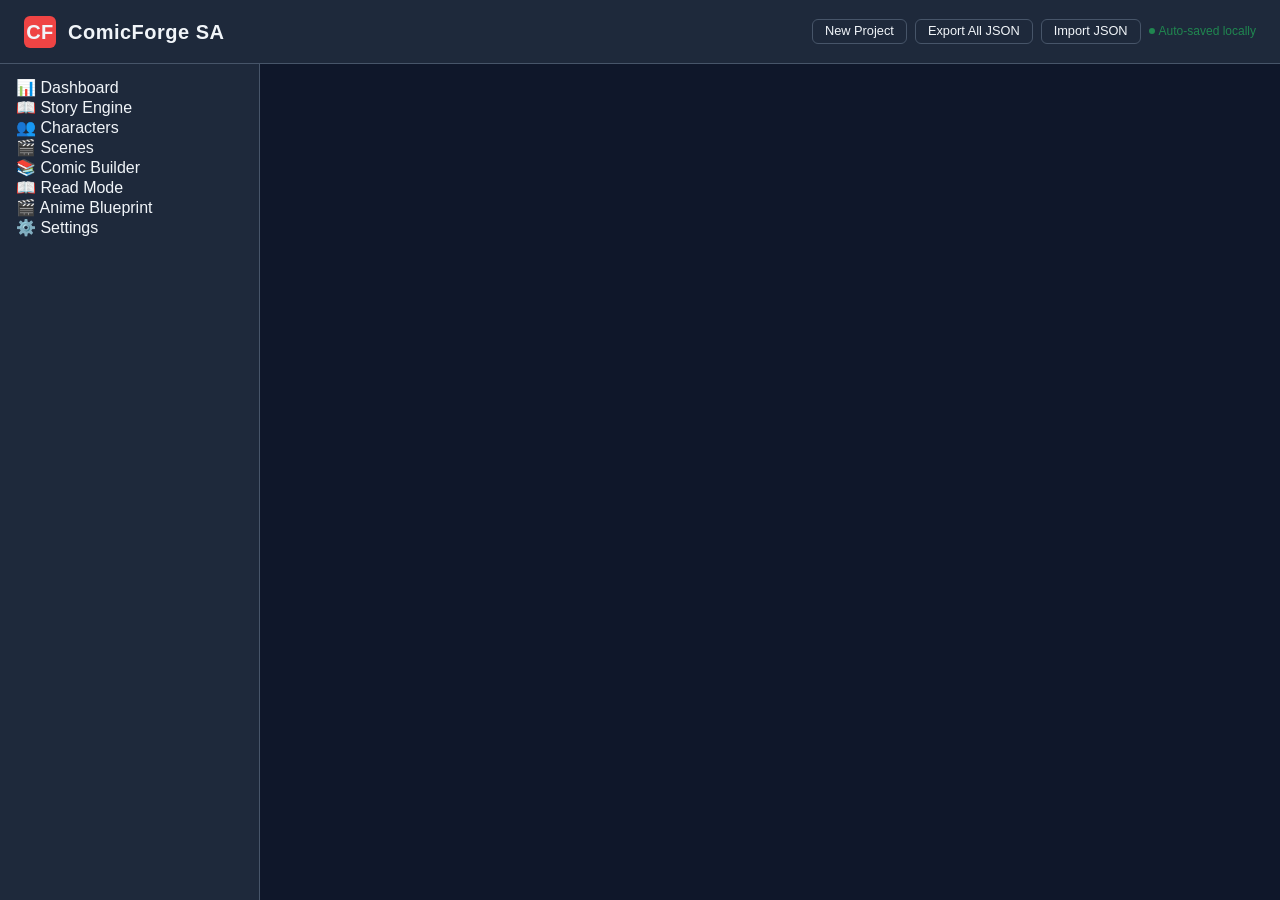
==== index.html @ 5a72d0d2 "Add ComicForge-SA local work" ====
<!DOCTYPE html>
<html lang="en">
<head>
  <meta charset="UTF-8">
  <meta name="viewport" content="width=device-width, initial-scale=1.0">
  <title>ComicForge SA — AI Comic & Short Anime Creator</title>
  <link rel="stylesheet" href="css/reset.css">
  <link rel="stylesheet" href="css/variables.css">
  <link rel="stylesheet" href="css/layout.css">
  <link rel="stylesheet" href="css/components.css">
</head>
<body>

  <div class="app">
    <!-- Header -->
    <header class="header">
      <div class="brand">
        <div class="logo">CF</div>
        <div>ComicForge SA</div>
      </div>
      <div class="header-actions">
        <button class="btn btn-ghost btn-sm" id="btn-new-project">New Project</button>
        <button class="btn btn-ghost btn-sm" id="btn-export">Export All JSON</button>
        <input type="file" id="input-import" accept=".json" style="display:none;">
        <label for="input-import" class="btn btn-ghost btn-sm">Import JSON</label>
        <span class="autosave-indicator" id="autosave-indicator" style="opacity:0.6;">
          <span class="autosave-dot"></span> Auto-saved locally
        </span>
      </div>
    </header>

    <!-- Sidebar -->
    <aside class="sidebar" id="sidebar">
      <nav style="display:flex; flex-direction:column; gap:0.25rem;">
        <div class="nav-item active" id="nav-dashboard" onclick="app.showView('dashboard')">📊 Dashboard</div>
        <div class="nav-item" id="nav-story" onclick="app.showView('story')">📖 Story Engine</div>
        <div class="nav-item" id="nav-character" onclick="app.showView('character')">👥 Characters</div>
        <div class="nav-item" id="nav-scenes" onclick="app.showView('scenes')">🎬 Scenes</div>
        <div class="nav-item" id="nav-comic" onclick="app.showView('comic')">📚 Comic Builder</div>
        <div class="nav-item" id="nav-readmode" onclick="app.showView('readmode')">📖 Read Mode</div>
        <div class="nav-item" id="nav-anime" onclick="app.showView('anime')">🎬 Anime Blueprint</div>
        <div class="nav-item" id="nav-settings" onclick="app.showView('settings')">⚙️ Settings</div>
      </nav>
    </aside>

    <!-- Main -->
    <main class="main">
      <!-- Dashboard View -->
      <section id="view-dashboard" data-view class="hidden">
        <div class="view-content"></div>
      </section>

      <!-- Story View -->
      <section id="view-story" data-view class="hidden">
        <div class="view-content"></div>
      </section>

      <!-- Story Views -->
      <section id="view-scenes" data-view class="hidden">
        <div class="view-content"></div>
      </section>

      <!-- Comic Views -->
      <section id="view-comic" data-view class="hidden">
        <div class="view-content"></div>
      </section>
      <section id="view-readmode" data-view class="hidden">
        <div class="view-content"></div>
      </section>

      <!-- Anime View -->
      <section id="view-anime" data-view class="hidden">
        <div class="view-content"></div>
      </section>

      <!-- Settings -->
      <section id="view-settings" data-view class="hidden">
        <div class="view-content"></div>
      </section>
    </main>
  </div>

  <script src="js/storage.js"></script>
  <script src="js/app.js"></script>
</body>
</html>
---- css/variables.css ----
/* ComicForge SA — Design Tokens */
/* South African inspired palette: sunset orange, township gold, earth red, deep Zulu night */

:root {
  --bg-app: #0f172a;
  --bg-panel: #1e293b;
  --bg-card: #334155;
  --text-main: #f1f5f9;
  --text-muted: #94a3b8;

  --accent-primary: #ef4444;        /* earth red / red gem */
  --accent-secondary: #f59e0b;      /* township gold */
  --accent-success: #22c55e;        /* amapiano green */
  --accent-warn: #eab308;

  --border-color: #475569;

  --font-main: 'Segoe UI', Tahoma, Geneva, Verdana, sans-serif;
  --font-heading: 'Segoe UI', Tahoma, Geneva, Verdana, sans-serif;

  --radius-sm: 6px;
  --radius-md: 10px;
  --radius-lg: 16px;

  --shadow: 0 4px 6px -1px rgba(0, 0, 0, 0.3);
  --shadow-lg: 0 10px 15px -3px rgba(0, 0, 0, 0.4);

  --sidebar-width: 260px;
  --header-height: 64px;
}
---- css/layout.css ----
/* ComicForge SA — Layout */

* { box-sizing: border-box; }

html, body {
  margin: 0;
  padding: 0;
  height: 100%;
  font-family: var(--font-main);
  background: var(--bg-app);
  color: var(--text-main);
  overflow: hidden;
}

.app {
  display: grid;
  grid-template-rows: var(--header-height) 1fr;
  grid-template-columns: var(--sidebar-width) 1fr;
  height: 100vh;
}

.header {
  grid-row: 1 / 2;
  grid-column: 1 / 3;
  background: var(--bg-panel);
  border-bottom: 1px solid var(--border-color);
  display: flex;
  align-items: center;
  justify-content: space-between;
  padding: 0 1.5rem;
  z-index: 10;
}

.brand {
  display: flex;
  align-items: center;
  gap: 0.75rem;
  font-weight: 700;
  font-size: 1.25rem;
  letter-spacing: 0.5px;
}

.brand .logo {
  width: 32px;
  height: 32px;
  background: var(--accent-primary);
  border-radius: var(--radius-sm);
  display: flex;
  align-items: center;
  justify-content: center;
  font-weight: 900;
}

.header-actions {
  display: flex;
  gap: 0.5rem;
}

.sidebar {
  grid-row: 2 / 3;
  grid-column: 1 / 2;
  background: var(--bg-panel);
  border-right: 1px solid var(--border-color);
  overflow-y: auto;
  padding: 1rem;
}

.main {
  grid-row: 2 / 3;
  grid-column: 2 / 3;
  background: var(--bg-app);
  overflow-y: auto;
  padding: 1.5rem;
}

/* Responsive: stack on mobile */
@media (max-width: 768px) {
  .app {
    grid-template-columns: 1fr;
    grid-template-rows: var(--header-height) 60px 1fr;
  }
  .sidebar {
    grid-row: 3 / 4;
    grid-column: 1 / 2;
    display: none;
  }
  .sidebar.open {
    display: block;
    position: absolute;
    z-index: 20;
    height: calc(100vh - var(--header-height) - 60px);
    overflow-y: auto;
  }
  .main {
    grid-row: 2 / 4;
    grid-column: 1 / 2;
  }
}
---- css/components.css ----
/* ComicForge SA — Components */

.btn {
  background: var(--bg-card);
  color: var(--text-main);
  border: 1px solid var(--border-color);
  padding: 0.5rem 1rem;
  border-radius: var(--radius-sm);
  cursor: pointer;
  font-size: 0.9rem;
  transition: all 0.2s;
}

.btn:hover {
  background: var(--accent-primary);
  border-color: var(--accent-primary);
}

.btn-primary {
  background: var(--accent-primary);
  border-color: var(--accent-primary);
}

.btn-primary:hover {
  background: #dc2626;
}

.btn-ghost {
  background: transparent;
  border: 1px solid var(--border-color);
}

.btn-ghost:hover {
  background: rgba(255,255,255,0.05);
}

.btn-sm { padding: 0.35rem 0.75rem; font-size: 0.8rem; }

.card {
  background: var(--bg-card);
  border: 1px solid var(--border-color);
  border-radius: var(--radius-md);
  padding: 1rem;
  margin-bottom: 1rem;
}

.card h3 {
  margin-top: 0;
  margin-bottom: 0.75rem;
  font-size: 1rem;
  color: var(--accent-secondary);
}

.input-group {
  margin-bottom: 0.75rem;
}

.input-group label {
  display: block;
  font-size: 0.85rem;
  color: var(--text-muted);
  margin-bottom: 0.25rem;
}

.input-group input,
.input-group textarea,
.input-group select {
  width: 100%;
  background: var(--bg-app);
  border: 1px solid var(--border-color);
  color: var(--text-main);
  padding: 0.5rem;
  border-radius: var(--radius-sm);
  font-family: inherit;
  font-size: 0.9rem;
}

.input-group input:focus,
.input-group textarea:focus,
.input-group select:focus {
  outline: none;
  border-color: var(--accent-primary);
}

.list-item {
  background: var(--bg-card);
  border: 1px solid var(--border-color);
  border-radius: var(--radius-sm);
  padding: 0.75rem;
  margin-bottom: 0.5rem;
  cursor: pointer;
  transition: border 0.2s;
}

.list-item:hover {
  border-color: var(--accent-secondary);
}

.list-item.active {
  border-color: var(--accent-primary);
  background: rgba(239, 68, 68, 0.1);
}

.list-item h4 {
  margin: 0 0 0.25rem 0;
  font-size: 0.95rem;
}

.list-item p {
  margin: 0;
  font-size: 0.8rem;
  color: var(--text-muted);
}

.empty-state {
  display: flex;
  flex-direction: column;
  align-items: center;
  justify-content: center;
  height: 60vh;
  color: var(--text-muted);
  text-align: center;
}

.empty-state h2 {
  margin: 0.5rem 0;
  color: var(--text-main);
}

.badge {
  display: inline-block;
  font-size: 0.7rem;
  padding: 0.15rem 0.5rem;
  border-radius: 999px;
  background: var(--accent-secondary);
  color: #000;
  margin-right: 0.25rem;
}

.autosave-indicator {
  font-size: 0.75rem;
  color: var(--accent-success);
  margin-left: auto;
  display: flex;
  align-items: center;
  gap: 0.25rem;
}

.autosave-dot {
  width: 6px;
  height: 6px;
  background: var(--accent-success);
  border-radius: 50%;
  animation: pulse 2s infinite;
}

@keyframes pulse {
  0%, 100% { opacity: 1; }
  50% { opacity: 0.4; }
}

.modal {
  display: none;
  position: fixed;
  inset: 0;
  background: rgba(0,0,0,0.6);
  z-index: 50;
  justify-content: center;
  align-items: center;
  padding: 1rem;
}

.modal.open {
  display: flex;
}

.modal-content {
  background: var(--bg-panel);
  border: 1px solid var(--border-color);
  border-radius: var(--radius-lg);
  padding: 1.5rem;
  width: 100%;
  max-width: 560px;
  max-height: 90vh;
  overflow-y: auto;
}

.modal-close {
  position: absolute;
  top: 0.75rem;
  right: 1rem;
  background: none;
  border: none;
  color: var(--text-muted);
  cursor: pointer;
  font-size: 1.25rem;
}

.grid-2 {
  display: grid;
  grid-template-columns: 1fr 1fr;
  gap: 1rem;
}

@media (max-width: 640px) {
  .grid-2 { grid-template-columns: 1fr; }
}
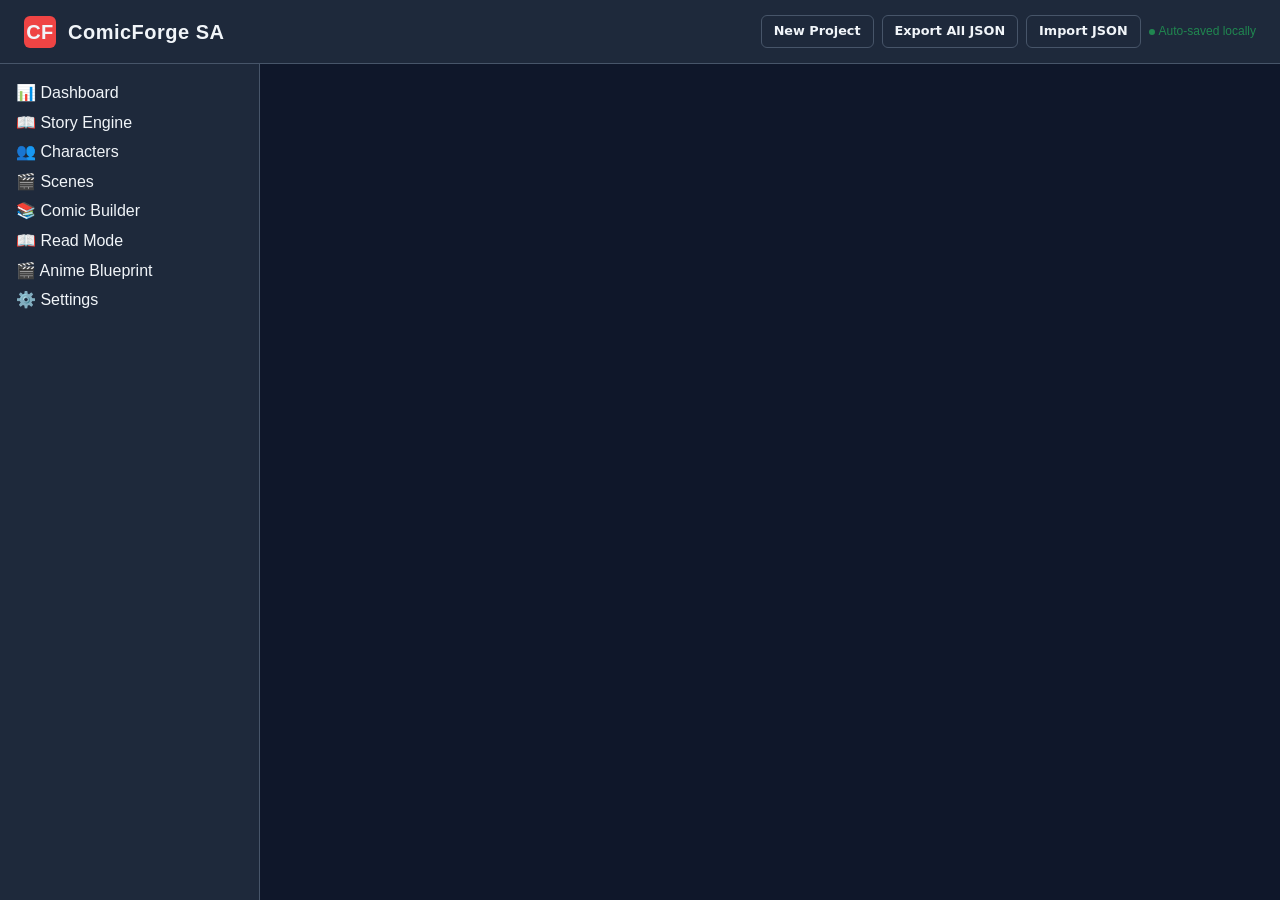
==== commit 4c8d55a4: "Option 1: Replace variables.css with mzansi-theme.css as single theme, delete master branch" ====
--- a/index.html
+++ b/index.html
@@ -5,7 +5,7 @@
   <meta name="viewport" content="width=device-width, initial-scale=1.0">
   <title>ComicForge SA — AI Comic & Short Anime Creator</title>
   <link rel="stylesheet" href="css/reset.css">
-  <link rel="stylesheet" href="css/variables.css">
+  <link rel="stylesheet" href="theme/mzansi-theme.css">
   <link rel="stylesheet" href="css/layout.css">
   <link rel="stylesheet" href="css/components.css">
 </head>
--- a/theme/mzansi-theme.css
+++ b/theme/mzansi-theme.css
@@ -0,0 +1,193 @@
+/* ========================================
+   Mzansi Theme — South African Colours & Fonts
+   ComicForge-SA
+   ======================================== */
+
+/* --- SA Flag Colour Palette --- */
+:root {
+  /* South African flag colours */
+  --sa-green: #007A4D;      /* SA flag green */
+  --sa-gold: #FFB612;       /* SA flag gold */
+  --sa-black: #000000;      /* SA flag black */
+  --sa-red: #CE1126;        /* SA flag red */
+  --sa-white: #FFFFFF;      /* SA flag white */
+  --sa-blue: #00339F;       /* SA flag blue */
+
+  /* Theme derived colours (mzansi) */
+  --mzansi-primary: var(--sa-green);
+  --mzansi-secondary: var(--sa-gold);
+  --mzansi-accent: var(--sa-red);
+  --mzansi-dark: var(--sa-black);
+  --mzansi-light: var(--sa-white);
+  --mzansi-dark-blue: var(--sa-blue);
+
+  /* Gradients inspired by SA flag Y-shape */
+  --mzansi-gradient: linear-gradient(135deg, var(--sa-green) 0%, var(--sa-gold) 50%, var(--sa-red) 100%);
+  --mzansi-gradient-soft: linear-gradient(180deg, rgba(0,122,77,0.1) 0%, rgba(255,182,18,0.1) 100%);
+
+  /* --- App variables (from variables.css — required by layout.css & components.css) --- */
+  --bg-app: #0f172a;
+  --bg-panel: #1e293b;
+  --bg-card: #334155;
+  --text-main: #f1f5f9;
+  --text-muted: #94a3b8;
+
+  --accent-primary: #ef4444;        /* earth red / red gem */
+  --accent-secondary: #f59e0b;      /* township gold */
+  --accent-success: #22c55e;        /* amapiano green */
+  --accent-warn: #eab308;
+
+  --border-color: #475569;
+
+  --font-main: 'Segoe UI', Tahoma, Geneva, Verdana, sans-serif;
+  --font-heading: 'Segoe UI', Tahoma, Geneva, Verdana, sans-serif;
+
+  --radius-sm: 6px;
+  --radius-md: 10px;
+  --radius-lg: 16px;
+
+  --shadow: 0 4px 6px -1px rgba(0, 0, 0, 0.3);
+  --shadow-lg: 0 10px 15px -3px rgba(0, 0, 0, 0.4);
+
+  --sidebar-width: 260px;
+  --header-height: 64px;
+
+  /* Fonts (mzansi overrides) */
+  --font-heading: "Segoe UI", "Ubuntu", "DejaVu Sans", sans-serif;
+  --font-body: "Segoe UI", "Ubuntu", "DejaVu Sans", sans-serif;
+  --font-display: "Segoe UI", "Ubuntu", "DejaVu Sans", sans-serif;
+
+  /* Spacing */
+  --radius: 8px;
+  --shadow: 0 4px 12px rgba(0, 0, 0, 0.15);
+}
+
+/* --- Reset & Base --- */
+* {
+  box-sizing: border-box;
+}
+
+html {
+  scroll-behavior: smooth;
+}
+
+body {
+  margin: 0;
+  padding: 0;
+  font-family: var(--font-body);
+  background: var(--mzansi-gradient-soft);
+  color: var(--sa-black);
+  line-height: 1.6;
+}
+
+/* --- Headings --- */
+h1, h2, h3, h4, h5, h6 {
+  font-family: var(--font-heading);
+  color: var(--sa-green);
+  font-weight: 700;
+  line-height: 1.2;
+}
+
+h1 {
+  font-size: 2.5rem;
+  text-transform: uppercase;
+  letter-spacing: 2px;
+  background: var(--mzansi-gradient);
+  -webkit-background-clip: text;
+  -webkit-text-fill-color: transparent;
+  background-clip: text;
+  text-fill-color: transparent;
+}
+
+h2 {
+  font-size: 2rem;
+  border-left: 6px solid var(--sa-red);
+  padding-left: 12px;
+}
+
+h3 {
+  font-size: 1.5rem;
+  color: var(--sa-blue);
+}
+
+/* --- Buttons --- */
+.btn, button {
+  font-family: var(--font-body);
+  background: var(--sa-green);
+  color: var(--sa-white);
+  border: none;
+  padding: 10px 20px;
+  border-radius: var(--radius);
+  cursor: pointer;
+  font-weight: 600;
+  transition: all 0.2s ease;
+}
+
+.btn:hover, button:hover {
+  background: var(--sa-red);
+  transform: translateY(-2px);
+  box-shadow: var(--shadow);
+}
+
+.btn-gold, .btn-secondary {
+  background: var(--sa-gold);
+  color: var(--sa-black);
+}
+
+.btn-gold:hover, .btn-secondary:hover {
+  background: var(--sa-red);
+  color: var(--sa-white);
+}
+
+/* --- Cards --- */
+.card {
+  background: var(--sa-white);
+  border-radius: var(--radius);
+  box-shadow: var(--shadow);
+  padding: 1.5rem;
+  margin: 1rem 0;
+  border-top: 4px solid var(--sa-green);
+}
+
+.card-header {
+  color: var(--sa-green);
+  font-weight: 700;
+  margin-bottom: 1rem;
+}
+
+/* --- Links --- */
+a {
+  color: var(--sa-blue);
+  text-decoration: none;
+}
+
+a:hover {
+  color: var(--sa-red);
+  text-decoration: underline;
+}
+
+/* --- SA Flag Accent Stripes --- */
+.sa-stripe {
+  height: 6px;
+  background: var(--mzansi-gradient);
+  margin: 1rem 0;
+  border-radius: 3px;
+}
+
+/* --- Utility Classes --- */
+.text-green { color: var(--sa-green); }
+.text-gold { color: var(--sa-gold); }
+.text-black { color: var(--sa-black); }
+.text-red { color: var(--sa-red); }
+.text-blue { color: var(--sa-blue); }
+
+.bg-green { background: var(--sa-green); color: var(--sa-white); }
+.bg-gold { background: var(--sa-gold); color: var(--sa-black); }
+.bg-red { background: var(--sa-red); color: var(--sa-white); }
+
+/* --- Responsive --- */
+@media (max-width: 768px) {
+  h1 { font-size: 1.8rem; }
+  h2 { font-size: 1.5rem; }
+  .card { padding: 1rem; }
+}
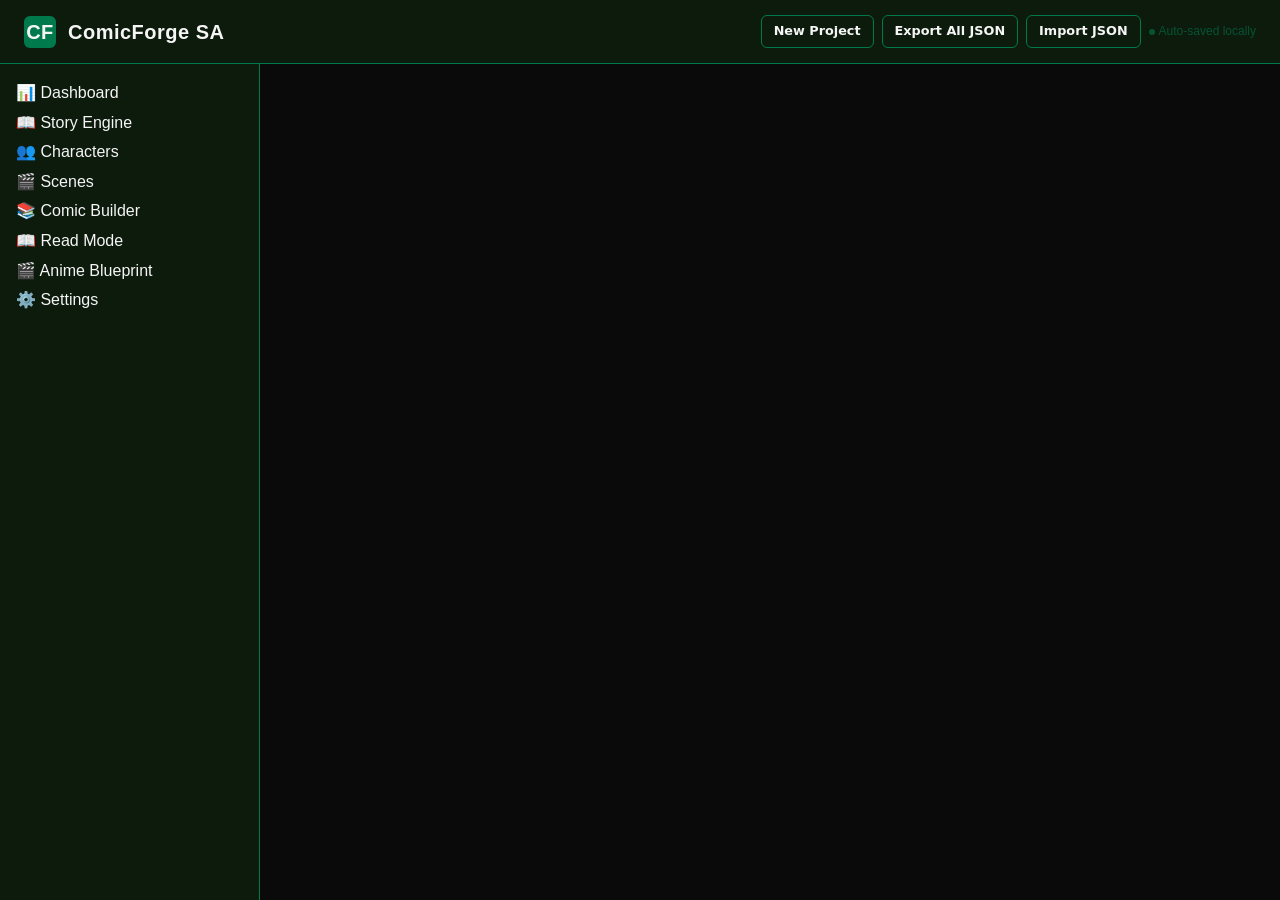
==== commit 7c473d08: "Option 1: Replace variables.css with mzansi-theme.css as single theme" ====
--- a/index.html
+++ b/index.html
@@ -81,6 +81,12 @@
   </div>
 
   <script src="js/storage.js"></script>
+  <script src="js/models.js"></script>
+  <script src="js/story-engine.js"></script>
+  <script src="js/character-engine.js"></script>
+  <script src="js/comic-builder.js"></script>
+  <script src="js/anime-adapter.js"></script>
+  <script src="js/ui.js"></script>
   <script src="js/app.js"></script>
 </body>
 </html>
--- a/theme/mzansi-theme.css
+++ b/theme/mzansi-theme.css
@@ -25,19 +25,19 @@
   --mzansi-gradient: linear-gradient(135deg, var(--sa-green) 0%, var(--sa-gold) 50%, var(--sa-red) 100%);
   --mzansi-gradient-soft: linear-gradient(180deg, rgba(0,122,77,0.1) 0%, rgba(255,182,18,0.1) 100%);
 
-  /* --- App variables (from variables.css — required by layout.css & components.css) --- */
-  --bg-app: #0f172a;
-  --bg-panel: #1e293b;
-  --bg-card: #334155;
-  --text-main: #f1f5f9;
-  --text-muted: #94a3b8;
-
-  --accent-primary: #ef4444;        /* earth red / red gem */
-  --accent-secondary: #f59e0b;      /* township gold */
-  --accent-success: #22c55e;        /* amapiano green */
-  --accent-warn: #eab308;
-
-  --border-color: #475569;
+  /* --- App variables — SA colours (replaces variables.css) --- */
+  --bg-app: #0a0a0a;                /* dark charcoal/black background */
+  --bg-panel: #0d1b0d;              /* dark green/black sidebar */
+  --bg-card: #141414;               /* near-black cards */
+  --text-main: #f5f5f5;             /* off-white text */
+  --text-muted: #b0b0b0;            /* muted gray text */
+
+  --accent-primary: var(--sa-green);      /* SA flag green */
+  --accent-secondary: var(--sa-gold);     /* SA flag gold */
+  --accent-success: var(--sa-green);      /* SA flag green */
+  --accent-warn: var(--sa-red);           /* SA flag red */
+
+  --border-color: var(--sa-green);
 
   --font-main: 'Segoe UI', Tahoma, Geneva, Verdana, sans-serif;
   --font-heading: 'Segoe UI', Tahoma, Geneva, Verdana, sans-serif;
@@ -60,6 +60,19 @@
   /* Spacing */
   --radius: 8px;
   --shadow: 0 4px 12px rgba(0, 0, 0, 0.15);
+}
+
+/* --- Cursor rules --- */
+button, a, .nav-item, .list-item, .btn {
+  cursor: pointer;
+}
+
+input, textarea, select {
+  cursor: text;
+}
+
+h1, h2, h3, h4, h5, h6, p, label, span, .text-muted {
+  cursor: default;
 }
 
 /* --- Reset & Base --- */
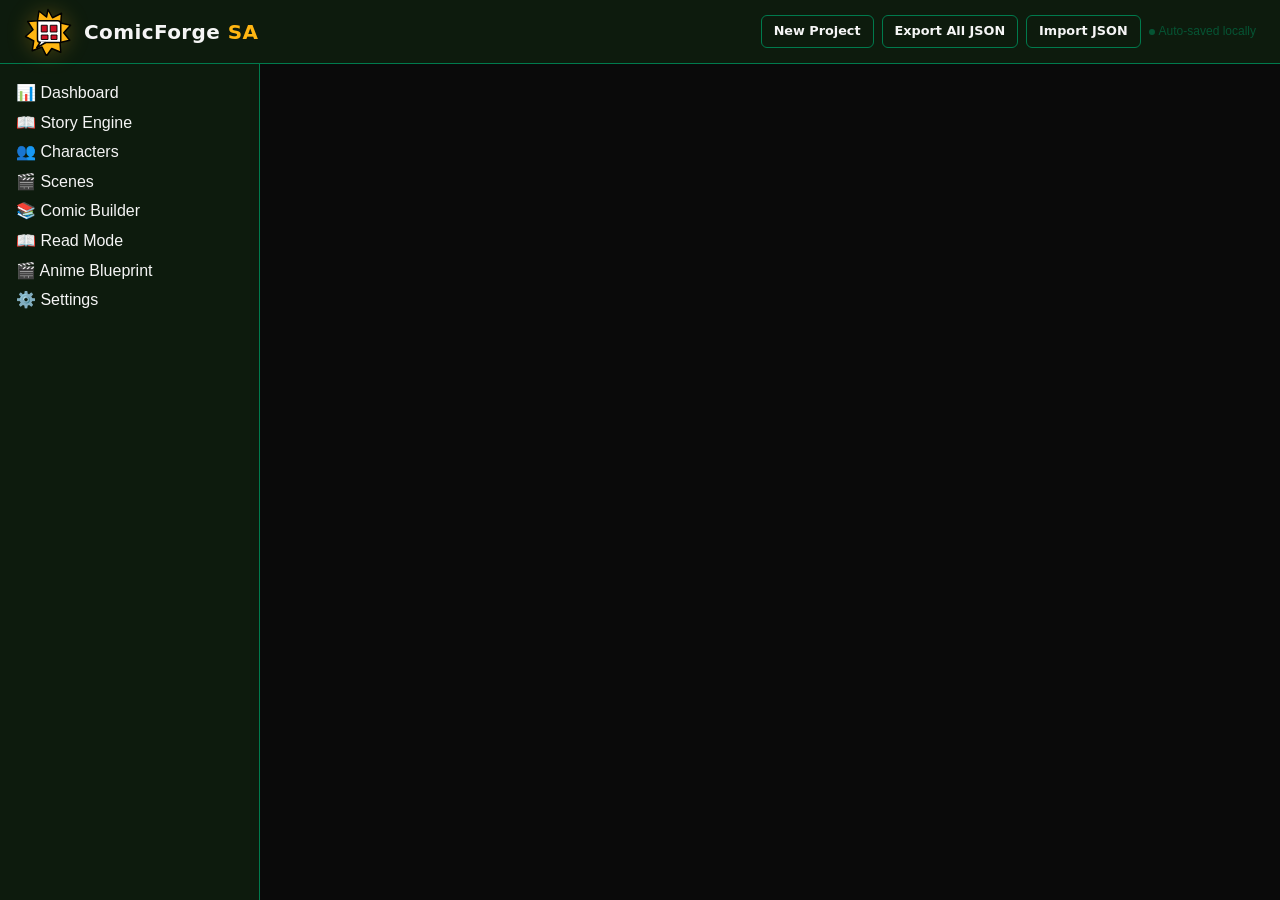
==== commit 1a4ffcd5: "feat: complete core comic creation workflows" ====
--- a/index.html
+++ b/index.html
@@ -15,9 +15,17 @@
     <!-- Header -->
     <header class="header">
       <div class="brand">
-        <div class="logo">CF</div>
-        <div>ComicForge SA</div>
+        <div class="logo" aria-hidden="true">
+          <svg viewBox="0 0 64 64" role="img" aria-label="ComicForge SA comic mark">
+            <path class="logo-burst" d="M32 2 38 13 50 7 49 20 62 23 53 33 61 43 48 46 49 59 37 54 30 64 24 52 11 57 13 44 2 38 12 29 5 18 18 17 20 4 30 12Z"/>
+            <path class="logo-page" d="M18 17h27a4 4 0 0 1 4 4v25H22a4 4 0 0 1-4-4Z"/>
+            <path class="logo-panel" d="M23 23h8v9h-8zm12 0h9v9h-9zM23 36h9v6h-9zm13 0h8v6h-8z"/>
+            <path class="logo-tail" d="m22 45-5 8 12-7"/>
+          </svg>
+        </div>
+        <div class="brand-name">ComicForge <span>SA</span></div>
       </div>
+      <button class="btn btn-ghost mobile-menu" id="mobile-menu" type="button" aria-expanded="false" aria-controls="sidebar">Menu</button>
       <div class="header-actions">
         <button class="btn btn-ghost btn-sm" id="btn-new-project">New Project</button>
         <button class="btn btn-ghost btn-sm" id="btn-export">Export All JSON</button>
@@ -31,7 +39,7 @@
 
     <!-- Sidebar -->
     <aside class="sidebar" id="sidebar">
-      <nav style="display:flex; flex-direction:column; gap:0.25rem;">
+      <nav style="display:flex; flex-direction:column; gap:0.25rem;" aria-label="Main navigation">
         <div class="nav-item active" id="nav-dashboard" onclick="app.showView('dashboard')">📊 Dashboard</div>
         <div class="nav-item" id="nav-story" onclick="app.showView('story')">📖 Story Engine</div>
         <div class="nav-item" id="nav-character" onclick="app.showView('character')">👥 Characters</div>
@@ -52,6 +60,11 @@
 
       <!-- Story View -->
       <section id="view-story" data-view class="hidden">
+        <div class="view-content"></div>
+      </section>
+
+      <!-- Character View -->
+      <section id="view-character" data-view class="hidden">
         <div class="view-content"></div>
       </section>
 
@@ -86,7 +99,9 @@
   <script src="js/character-engine.js"></script>
   <script src="js/comic-builder.js"></script>
   <script src="js/anime-adapter.js"></script>
+  <script src="js/presets.js"></script>
   <script src="js/ui.js"></script>
   <script src="js/app.js"></script>
+  <script>window.app.init();</script>
 </body>
-</html>+</html>
--- a/theme/mzansi-theme.css
+++ b/theme/mzansi-theme.css
@@ -88,15 +88,15 @@
   margin: 0;
   padding: 0;
   font-family: var(--font-body);
-  background: var(--mzansi-gradient-soft);
-  color: var(--sa-black);
+  background: var(--bg-app);
+  color: var(--text-main);
   line-height: 1.6;
 }
 
 /* --- Headings --- */
 h1, h2, h3, h4, h5, h6 {
   font-family: var(--font-heading);
-  color: var(--sa-green);
+  color: var(--text-main);
   font-weight: 700;
   line-height: 1.2;
 }
@@ -120,7 +120,7 @@
 
 h3 {
   font-size: 1.5rem;
-  color: var(--sa-blue);
+  color: var(--sa-gold);
 }
 
 /* --- Buttons --- */
@@ -154,12 +154,13 @@
 
 /* --- Cards --- */
 .card {
-  background: var(--sa-white);
+  background: var(--bg-card);
   border-radius: var(--radius);
   box-shadow: var(--shadow);
   padding: 1.5rem;
   margin: 1rem 0;
-  border-top: 4px solid var(--sa-green);
+  border: 1px solid var(--border-color);
+  border-top: 3px solid var(--sa-green);
 }
 
 .card-header {
@@ -203,4 +204,4 @@
   h1 { font-size: 1.8rem; }
   h2 { font-size: 1.5rem; }
   .card { padding: 1rem; }
-}+}
--- a/css/layout.css
+++ b/css/layout.css
@@ -41,20 +41,24 @@
 }
 
 .brand .logo {
-  width: 32px;
-  height: 32px;
-  background: var(--accent-primary);
-  border-radius: var(--radius-sm);
-  display: flex;
-  align-items: center;
-  justify-content: center;
-  font-weight: 900;
+  width: 48px;
+  height: 48px;
+  filter: drop-shadow(0 0 10px rgba(255, 182, 18, .25));
 }
+
+.brand .logo svg { display: block; width: 100%; height: 100%; }
+.logo-burst { fill: var(--sa-gold); stroke: var(--sa-black); stroke-width: 2; stroke-linejoin: round; }
+.logo-page { fill: var(--sa-white); stroke: var(--sa-black); stroke-width: 2; stroke-linejoin: round; }
+.logo-panel { fill: var(--sa-red); stroke: var(--sa-black); stroke-width: 1.2; }
+.logo-tail { fill: var(--sa-white); stroke: var(--sa-black); stroke-width: 2; stroke-linejoin: round; }
+.brand-name { color: var(--text-main); font-family: var(--font-heading); font-weight: 900; letter-spacing: .02em; }
+.brand-name span { color: var(--sa-gold); }
 
 .header-actions {
   display: flex;
   gap: 0.5rem;
 }
+.mobile-menu { display: none; }
 
 .sidebar {
   grid-row: 2 / 3;
@@ -75,6 +79,14 @@
 
 /* Responsive: stack on mobile */
 @media (max-width: 768px) {
+  .mobile-menu { display: inline-flex; }
+  .header { padding: 0 .75rem; gap: .5rem; }
+  .header-actions { gap: .25rem; flex-wrap: wrap; justify-content: flex-end; }
+  .header-actions .autosave-indicator { display: none; }
+  .header-actions .btn, .header-actions label { padding: .35rem .5rem; font-size: .75rem; }
+  .brand { font-size: 1rem; gap: .4rem; }
+  .brand .logo { width: 38px; height: 38px; }
+  .mobile-menu { padding: .4rem .55rem; }
   .app {
     grid-template-columns: 1fr;
     grid-template-rows: var(--header-height) 60px 1fr;
@@ -88,11 +100,11 @@
     display: block;
     position: absolute;
     z-index: 20;
-    height: calc(100vh - var(--header-height) - 60px);
+    height: calc(100vh - var(--header-height));
     overflow-y: auto;
   }
   .main {
     grid-row: 2 / 4;
     grid-column: 1 / 2;
   }
-}+}
--- a/css/components.css
+++ b/css/components.css
@@ -204,4 +204,21 @@
 
 @media (max-width: 640px) {
   .grid-2 { grid-template-columns: 1fr; }
-}+}
+
+.editor-grid { display: grid; grid-template-columns: repeat(auto-fit, minmax(220px, 1fr)); gap: .8rem; margin: 1rem 0; }
+.editor-grid label, .card label { display: grid; gap: .3rem; color: var(--text-muted); font-size: .88rem; }
+.editor-grid input, .editor-grid select, .editor-grid textarea,
+.card input, .card select, .card textarea { width: 100%; min-width: 0; background: var(--bg-app); color: var(--text-main); border: 1px solid var(--border-color); border-radius: var(--radius-sm); padding: .6rem; font: inherit; }
+.editor-grid textarea, .card textarea { min-height: 5rem; resize: vertical; }
+.comic-page { margin: 1.5rem 0; padding: 1rem; border: 1px solid var(--border-color); border-radius: var(--radius-md); background: rgba(0,0,0,.16); }
+.panel-editor { display: grid; grid-template-columns: repeat(auto-fit,minmax(200px,1fr)); gap: .75rem; padding: 1rem; margin: .8rem 0; border: 1px dashed var(--sa-gold); border-radius: var(--radius-sm); }
+.panel-editor h5 { grid-column: 1/-1; margin: 0; color: var(--sa-gold); }
+.reader-panels { display: grid; grid-template-columns: repeat(auto-fit,minmax(220px,1fr)); gap: 1rem; }
+.reader-panel { min-height: 260px; padding: 1rem; background: linear-gradient(145deg,rgba(0,122,77,.24),rgba(206,17,38,.12)),var(--bg-app); border: 2px solid var(--sa-gold); border-radius: var(--radius-sm); }
+.panel-art { display: block; width: 100%; max-height: 420px; object-fit: contain; margin-bottom: .75rem; background: #090b0a; }
+.art-placeholder { min-height: 125px; padding: .75rem; margin-bottom: .75rem; display: grid; place-items: center; text-align: center; color: var(--text-muted); background: repeating-linear-gradient(135deg,rgba(255,182,18,.06) 0 10px,transparent 10px 20px); }
+.reader-panel blockquote { display: inline-block; margin: .5rem 0; padding: .65rem 1rem; background: var(--bg-card); border: 1px solid var(--sa-gold); border-radius: 1rem; }
+.reader-panel .sfx { color: var(--sa-gold); font-size: 1.3rem; text-transform: uppercase; }
+button:disabled { opacity: .45; cursor: not-allowed; }
+button:focus-visible, input:focus-visible, textarea:focus-visible, select:focus-visible { outline: 2px solid var(--sa-gold); outline-offset: 2px; }
